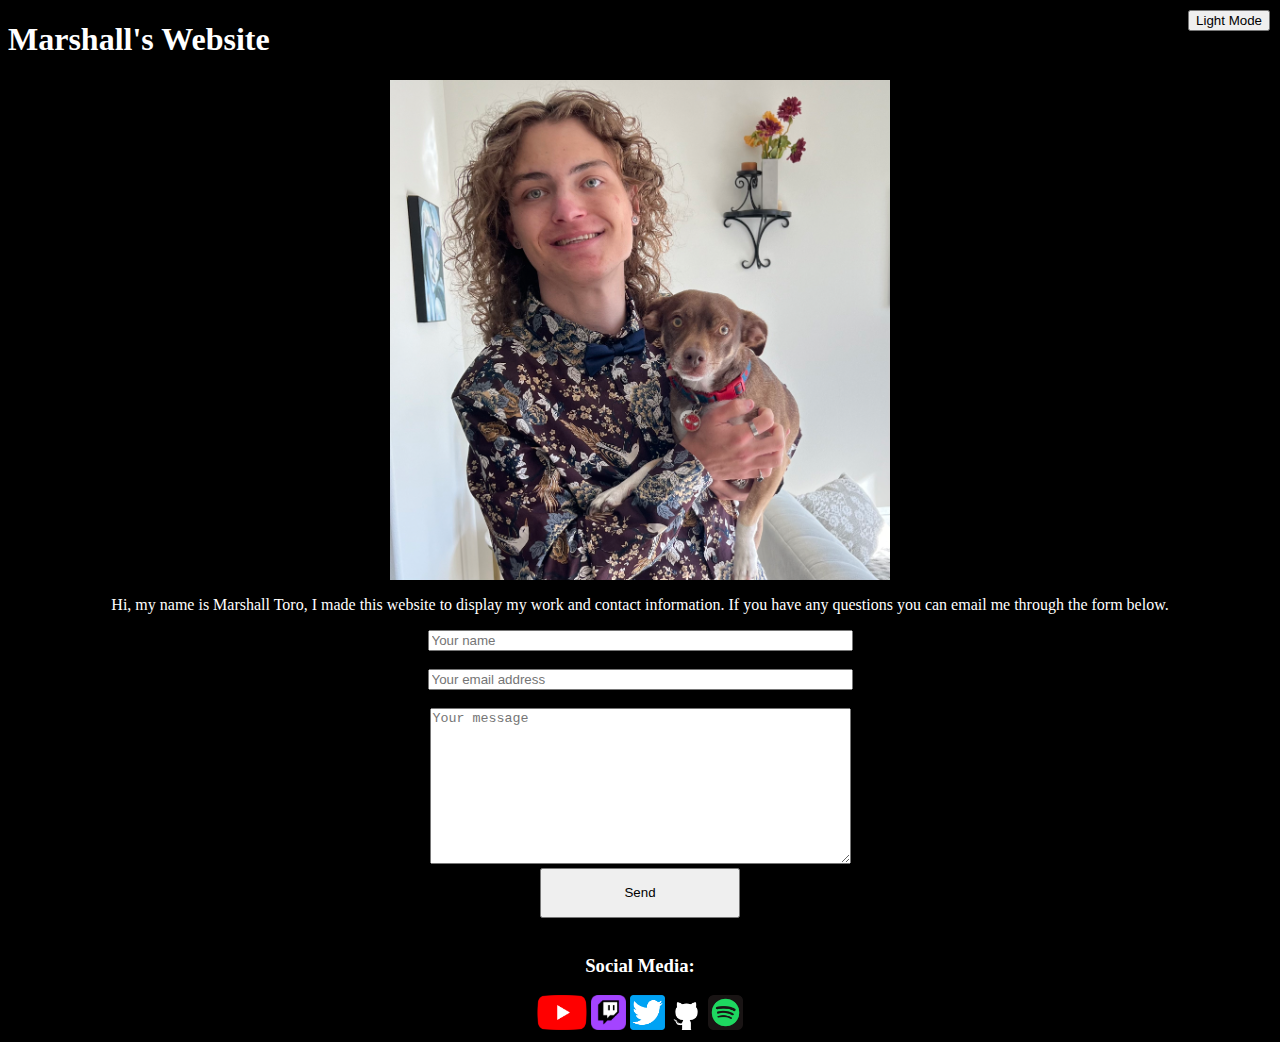
==== index.html @ ddbf24db "corrected typo" ====
<!DOCTYPE html>
<html lang="en">
<head>
  <link rel="stylesheet" href="index.css">
  <meta charset="UTF-8">
  <meta name="viewport" content="width=device-width, initial-scale=1.0">
  <title>Marshall's Website</title>
  <h1>Marshall's Website</h1>
  
</head>
<body>
  <div class="lightModeButt">
    <input onclick="toggleLight()" type="button" value="Light Mode" id="lightButt">
  </div>
  <div class="aboutMe">
    <img src="marshall.jpeg" height="500" alt="Photo of me and my dog, Stan." class="center">
    <!-- <h3>About Me:</h3> -->
    <!-- <p>Hi, my name is Marshall Toro. I am currently enrolled as a computer science major at California State University Channel Islands. I made this website to display my work and contact information. If you have any questions for me, feel free to email me with either the link or form below.</p> -->
    <!-- <p>Hi, my name is Marshall Toro. I am currently enrolled as a computer science major at California State University Channel Islands. I made this website to display my work and contact information. If you have any questions you can email me through the form below.</p> -->

    <p>Hi, my name is Marshall Toro, I made this website to display my work and contact information. If you have any questions you can email me through the form below.</p>
    <!-- <a href="mailto:marshallstoro@gmail.com" target="_blank">Email: marshallstoro@gmail.com</a> -->
  </div>
  <!-- <br> -->

    <form action="https://formsubmit.co/marshallstoro@gmail.com" method="POST">
      <input type="hidden" name="_template" value="box">
      <input type="text" name="Name" required placeholder="Your name" size="50">
      <br>
      <br>
      <input type="email" name="Email" required placeholder="Your email address" size="50">
      <br>
      <br>
      <textarea id="message" name="Message" required rows="10" cols="50" placeholder="Your message"></textarea>
      <br>
      <button type="submit" class="submit">Send</button>
    </form>
  <br>

  <div class="socials">
    <h3>Social Media:</h3>
    <a href="https://youtube.com/@marsh03?sub_confirmation=1" target="_blank"><img src="YTLogo.png" height="35" alt="YouTube"></a>
    <a href="https://www.twitch.tv/marsh_live" target="_blank"><img src="twitchLogo.png" height="35" alt="Twitch"></a>
    <a href="https://x.com/marshtweets?s=21&t=t_MiwBoQFi26wfnnsN6m8w" target="_blank"><img src="twitterLogo.png" height="35" alt="Twitter"></a>
    <a href="https://github.com/Maaarsh" target="_blank"><img src="githubLogo.png" height="35" alt="Github"></a>
    <a href="https://open.spotify.com/user/marshallstoro?si=9oKFjx2VSjWcyU9q7xPTGw" target="_blank"><img src="spotifyLogo.png" height="35" alt="Spotify"></a>
  </div>

  <script>
    function toggleLight() {
      var element = document.body;
      element.classList.toggle('lightMode');
      var elem = document.getElementById("lightButt");

      if (elem.value == "Light Mode") elem.value = "Dark Mode";
      else elem.value = "Light Mode"
    }
  </script>
</body>
</html>
---- index.css ----
body {
  background-color: black;
  color: white;
}

.lightMode {
  background-color: white;
  color: black;
}

.center {
  display: block;
  margin-left: auto;
  margin-right: auto;
}

div.aboutMe {
  a {
    color: rgb(0, 90, 255);
  }
  text-align: center;
}

div.socials {
  text-align: center;
}

form {
  text-align: center;
}

.submit {
  height: 50px;
  width: 200px;
}

div.lightModeButt{
  position: absolute;
  top: 0;
  right: 0;
  padding: 10px;
}
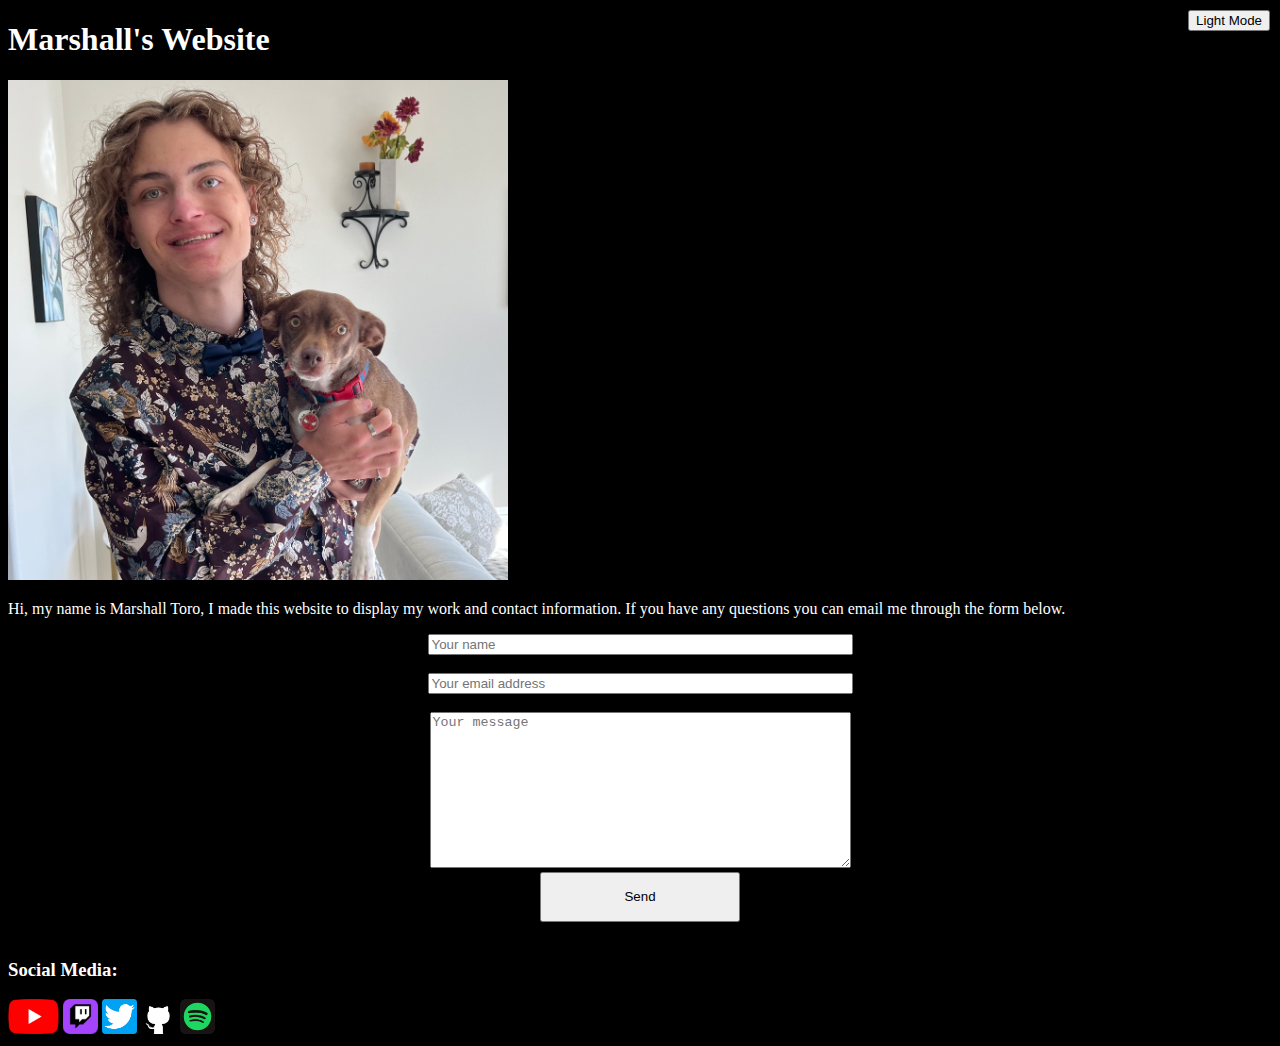
==== commit 392cc779: "trying out flex" ====
--- a/index.html
+++ b/index.html
@@ -9,52 +9,54 @@
   
 </head>
 <body>
-  <div class="lightModeButt">
-    <input onclick="toggleLight()" type="button" value="Light Mode" id="lightButt">
+  <div class="container">
+    <div class="lightModeButt">
+      <input onclick="toggleLight()" type="button" value="Light Mode" id="lightButt">
+    </div>
+    <div class="aboutMe">
+      <img src="marshall.jpeg" height="500" alt="Photo of me and my dog, Stan." class="center">
+      <!-- <h3>About Me:</h3> -->
+      <!-- <p>Hi, my name is Marshall Toro. I am currently enrolled as a computer science major at California State University Channel Islands. I made this website to display my work and contact information. If you have any questions for me, feel free to email me with either the link or form below.</p> -->
+      <!-- <p>Hi, my name is Marshall Toro. I am currently enrolled as a computer science major at California State University Channel Islands. I made this website to display my work and contact information. If you have any questions you can email me through the form below.</p> -->
+
+      <p>Hi, my name is Marshall Toro, I made this website to display my work and contact information. If you have any questions you can email me through the form below.</p>
+      <!-- <a href="mailto:marshallstoro@gmail.com" target="_blank">Email: marshallstoro@gmail.com</a> -->
+    </div>
+    <!-- <br> -->
+
+      <form action="https://formsubmit.co/marshallstoro@gmail.com" method="POST">
+        <input type="hidden" name="_template" value="box">
+        <input type="text" name="Name" required placeholder="Your name" size="50">
+        <br>
+        <br>
+        <input type="email" name="Email" required placeholder="Your email address" size="50">
+        <br>
+        <br>
+        <textarea id="message" name="Message" required rows="10" cols="50" placeholder="Your message"></textarea>
+        <br>
+        <button type="submit" class="submit">Send</button>
+      </form>
+    <br>
+
+    <div class="socials">
+      <h3>Social Media:</h3>
+      <a href="https://youtube.com/@marsh03?sub_confirmation=1" target="_blank"><img src="YTLogo.png" height="35" alt="YouTube"></a>
+      <a href="https://www.twitch.tv/marsh_live" target="_blank"><img src="twitchLogo.png" height="35" alt="Twitch"></a>
+      <a href="https://x.com/marshtweets?s=21&t=t_MiwBoQFi26wfnnsN6m8w" target="_blank"><img src="twitterLogo.png" height="35" alt="Twitter"></a>
+      <a href="https://github.com/Maaarsh" target="_blank"><img src="githubLogo.png" height="35" alt="Github"></a>
+      <a href="https://open.spotify.com/user/marshallstoro?si=9oKFjx2VSjWcyU9q7xPTGw" target="_blank"><img src="spotifyLogo.png" height="35" alt="Spotify"></a>
+    </div>
+
+    <script>
+      function toggleLight() {
+        var element = document.body;
+        element.classList.toggle('lightMode');
+        var elem = document.getElementById("lightButt");
+
+        if (elem.value == "Light Mode") elem.value = "Dark Mode";
+        else elem.value = "Light Mode"
+      }
+    </script>
   </div>
-  <div class="aboutMe">
-    <img src="marshall.jpeg" height="500" alt="Photo of me and my dog, Stan." class="center">
-    <!-- <h3>About Me:</h3> -->
-    <!-- <p>Hi, my name is Marshall Toro. I am currently enrolled as a computer science major at California State University Channel Islands. I made this website to display my work and contact information. If you have any questions for me, feel free to email me with either the link or form below.</p> -->
-    <!-- <p>Hi, my name is Marshall Toro. I am currently enrolled as a computer science major at California State University Channel Islands. I made this website to display my work and contact information. If you have any questions you can email me through the form below.</p> -->
-
-    <p>Hi, my name is Marshall Toro, I made this website to display my work and contact information. If you have any questions you can email me through the form below.</p>
-    <!-- <a href="mailto:marshallstoro@gmail.com" target="_blank">Email: marshallstoro@gmail.com</a> -->
-  </div>
-  <!-- <br> -->
-
-    <form action="https://formsubmit.co/marshallstoro@gmail.com" method="POST">
-      <input type="hidden" name="_template" value="box">
-      <input type="text" name="Name" required placeholder="Your name" size="50">
-      <br>
-      <br>
-      <input type="email" name="Email" required placeholder="Your email address" size="50">
-      <br>
-      <br>
-      <textarea id="message" name="Message" required rows="10" cols="50" placeholder="Your message"></textarea>
-      <br>
-      <button type="submit" class="submit">Send</button>
-    </form>
-  <br>
-
-  <div class="socials">
-    <h3>Social Media:</h3>
-    <a href="https://youtube.com/@marsh03?sub_confirmation=1" target="_blank"><img src="YTLogo.png" height="35" alt="YouTube"></a>
-    <a href="https://www.twitch.tv/marsh_live" target="_blank"><img src="twitchLogo.png" height="35" alt="Twitch"></a>
-    <a href="https://x.com/marshtweets?s=21&t=t_MiwBoQFi26wfnnsN6m8w" target="_blank"><img src="twitterLogo.png" height="35" alt="Twitter"></a>
-    <a href="https://github.com/Maaarsh" target="_blank"><img src="githubLogo.png" height="35" alt="Github"></a>
-    <a href="https://open.spotify.com/user/marshallstoro?si=9oKFjx2VSjWcyU9q7xPTGw" target="_blank"><img src="spotifyLogo.png" height="35" alt="Spotify"></a>
-  </div>
-
-  <script>
-    function toggleLight() {
-      var element = document.body;
-      element.classList.toggle('lightMode');
-      var elem = document.getElementById("lightButt");
-
-      if (elem.value == "Light Mode") elem.value = "Dark Mode";
-      else elem.value = "Light Mode"
-    }
-  </script>
 </body>
 </html>--- a/index.css
+++ b/index.css
@@ -8,7 +8,7 @@
   color: black;
 }
 
-.center {
+/* .center {
   display: block;
   margin-left: auto;
   margin-right: auto;
@@ -24,6 +24,7 @@
 div.socials {
   text-align: center;
 }
+*/
 
 form {
   text-align: center;
@@ -39,4 +40,10 @@
   top: 0;
   right: 0;
   padding: 10px;
+}
+
+.container {
+  display: flex;
+  flex-direction: column;
+  justify-content: baseline;
 }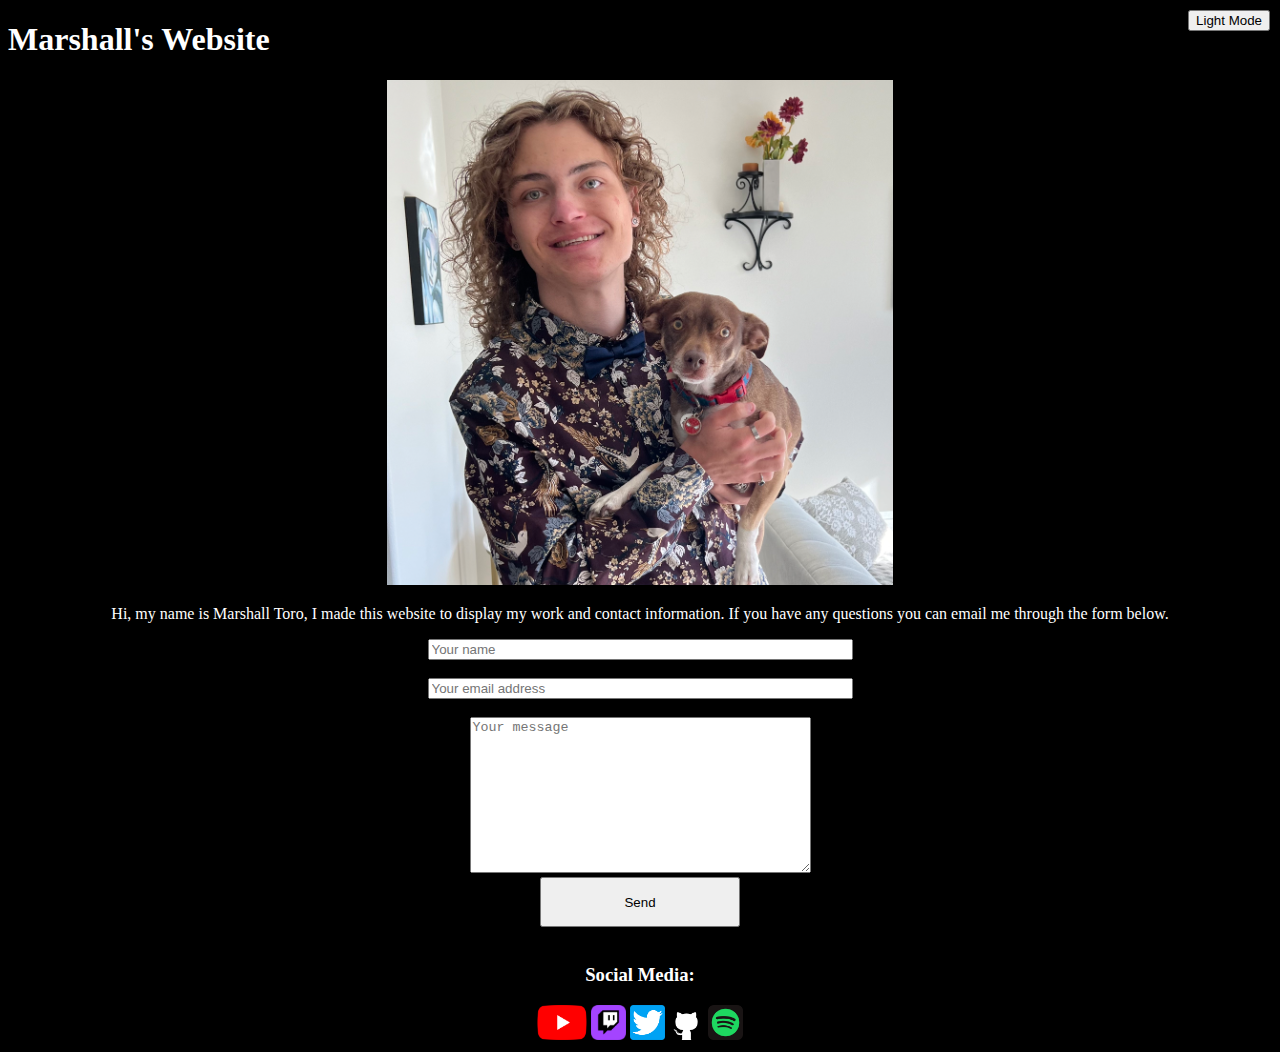
==== commit 7a8ad7ca: "formatting for mobile hopefully???" ====
--- a/index.html
+++ b/index.html
@@ -14,7 +14,7 @@
       <input onclick="toggleLight()" type="button" value="Light Mode" id="lightButt">
     </div>
     <div class="aboutMe">
-      <img src="marshall.jpeg" height="500" alt="Photo of me and my dog, Stan." class="center">
+      <img src="marshall.jpeg" alt="Photo of me and my dog, Stan." class="center">
       <!-- <h3>About Me:</h3> -->
       <!-- <p>Hi, my name is Marshall Toro. I am currently enrolled as a computer science major at California State University Channel Islands. I made this website to display my work and contact information. If you have any questions for me, feel free to email me with either the link or form below.</p> -->
       <!-- <p>Hi, my name is Marshall Toro. I am currently enrolled as a computer science major at California State University Channel Islands. I made this website to display my work and contact information. If you have any questions you can email me through the form below.</p> -->
@@ -24,7 +24,7 @@
     </div>
     <!-- <br> -->
 
-      <form action="https://formsubmit.co/marshallstoro@gmail.com" method="POST">
+      <form action="https://formsubmit.co/marshallstoro@gmail.com" method="POST" autocomplete="on">
         <input type="hidden" name="_template" value="box">
         <input type="text" name="Name" required placeholder="Your name" size="50">
         <br>
@@ -32,7 +32,7 @@
         <input type="email" name="Email" required placeholder="Your email address" size="50">
         <br>
         <br>
-        <textarea id="message" name="Message" required rows="10" cols="50" placeholder="Your message"></textarea>
+        <textarea id="message" name="Message" required rows="10" cols="40" placeholder="Your message"></textarea>
         <br>
         <button type="submit" class="submit">Send</button>
       </form>
--- a/index.css
+++ b/index.css
@@ -12,8 +12,9 @@
   display: block;
   margin-left: auto;
   margin-right: auto;
-}
+} */
 
+/* 
 div.aboutMe {
   a {
     color: rgb(0, 90, 255);
@@ -21,14 +22,15 @@
   text-align: center;
 }
 
+
 div.socials {
   text-align: center;
 }
-*/
+
 
 form {
   text-align: center;
-}
+} */
 
 .submit {
   height: 50px;
@@ -42,8 +44,19 @@
   padding: 10px;
 }
 
+.center {
+  max-width: 40%;
+  height: 40%;
+}
+
+/* form {
+  max-width: 100%;
+} */
+
 .container {
   display: flex;
   flex-direction: column;
   justify-content: baseline;
+  align-items: center;
+  text-align: center;
 }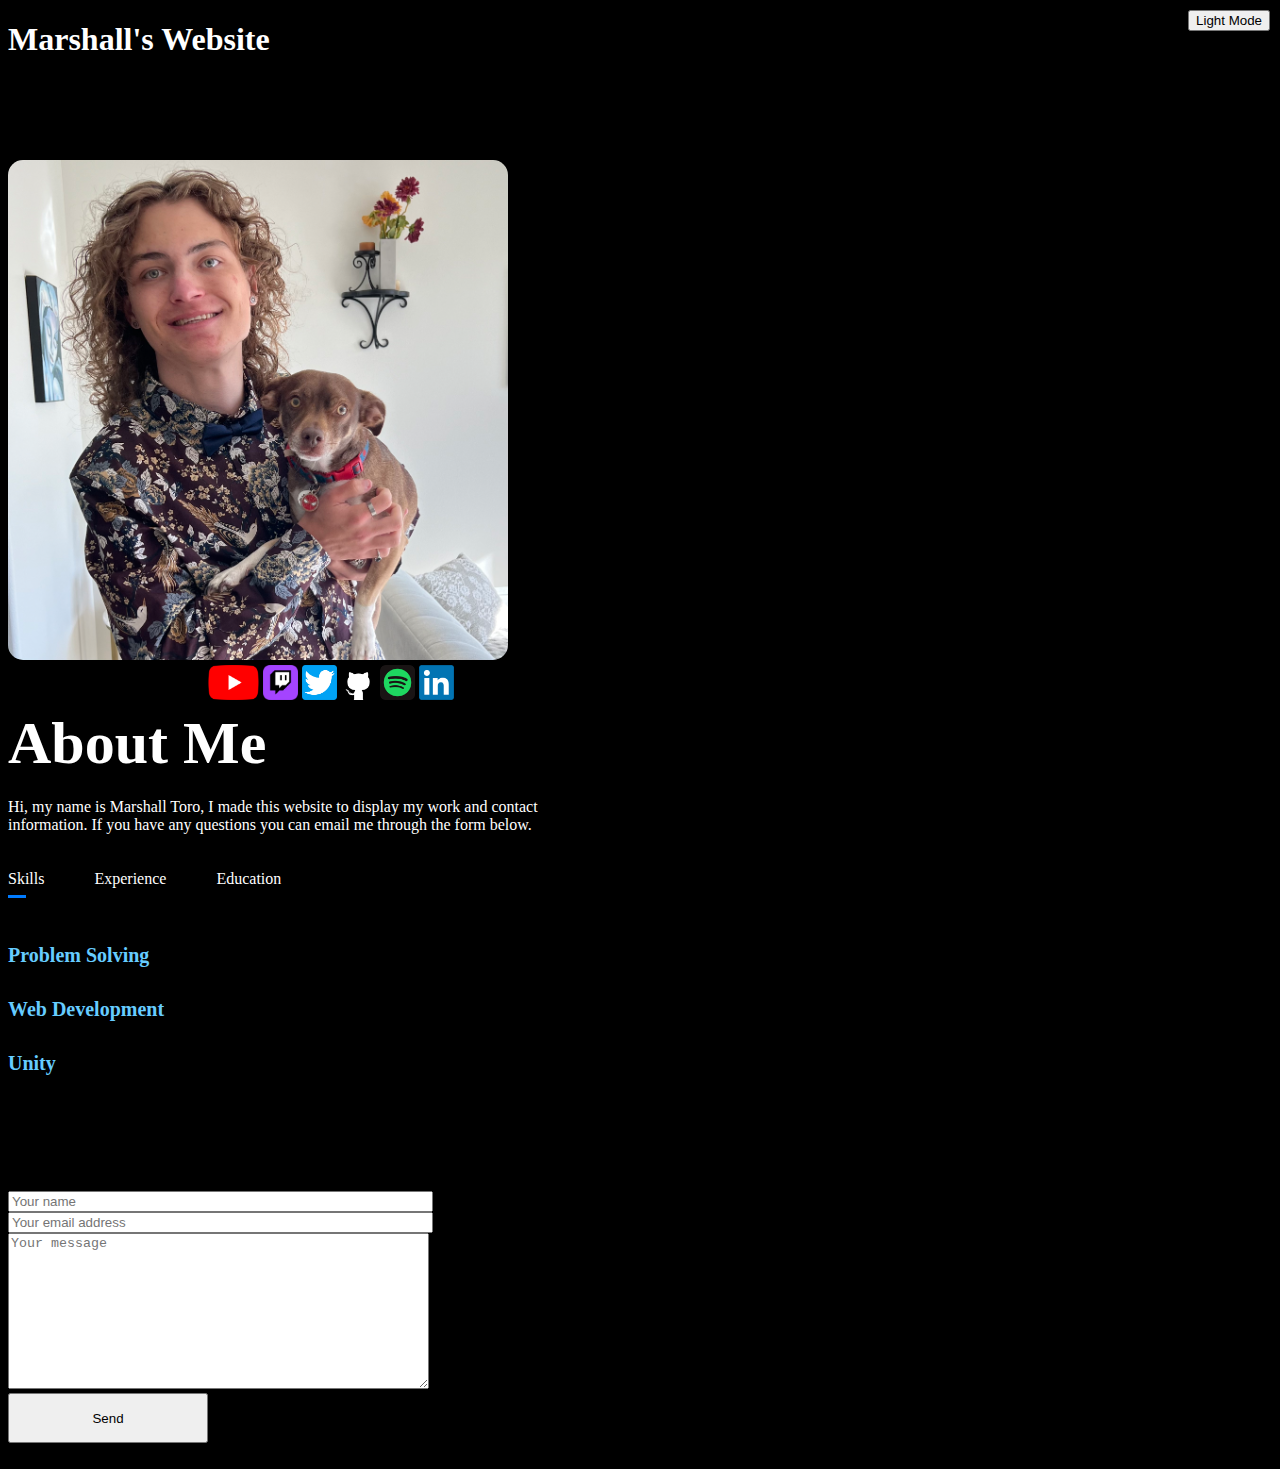
==== commit 4dee6c38: "added skills expericence and education. to do: move email form to the right of about me" ====
--- a/index.html
+++ b/index.html
@@ -9,54 +9,118 @@
   
 </head>
 <body>
-  <div class="container">
-    <div class="lightModeButt">
-      <input onclick="toggleLight()" type="button" value="Light Mode" id="lightButt">
+  <div class="lightModeButt">
+    <input onclick="toggleLight()" type="button" value="Light Mode" id="lightButt">
+  </div>
+
+  <div id="about">
+    <div class="container">
+      <div class="row">
+        <div class="aboutCol1">
+          <span><img src="marshall.jpeg" height="500" alt="Photo me and my dog, Stan." class="center"></span>
+          <div class="socials">
+            <!-- <h3>Social Media:</h3> -->
+            <a href="https://youtube.com/@marsh03?sub_confirmation=1" target="_blank"><img src="YTLogo.png" height="35" alt="YouTube"></a>
+            <a href="https://www.twitch.tv/marsh_live" target="_blank"><img src="twitchLogo.png" height="35" alt="Twitch"></a>
+            <a href="https://x.com/marshtweets?s=21&t=t_MiwBoQFi26wfnnsN6m8w" target="_blank"><img src="twitterLogo.png" height="35" alt="Twitter"></a>
+            <a href="https://github.com/Maaarsh" target="_blank"><img src="githubLogo.png" height="35" alt="Github"></a>
+            <a href="https://open.spotify.com/user/marshallstoro?si=9oKFjx2VSjWcyU9q7xPTGw" target="_blank"><img src="spotifyLogo.png" height="35" alt="Spotify"></a>
+            <a href="https://www.linkedin.com/in/marshall-toro-b60776324/?trk=opento_sprofile_topcard" target="_blank"><img src="linkedinLogo.png" height="35" alt="LinkedIn"></a>
+          </div>
+        </div>
+        <div class="aboutCol2">
+          <h1 class="subTitle">About Me</h1>
+          <p class="aboutText">Hi, my name is Marshall Toro, I made this website to display my work and contact information. If you have any questions you can email me through the form below.</p>
+          <div class="tabTitles">
+            <p class="tabLinks activeLink" onclick="openTab('skills')">Skills</p>
+            <p class="tabLinks" onclick="openTab('experience')">Experience</p>
+            <p class="tabLinks" onclick="openTab('education')">Education</p>
+          </div>
+          <div class="tabContents activeTab" id="skills">
+            <ul>
+              <li><span>Problem Solving</span></li>
+              <br>
+              <li><span>Web Development</span></li>
+              <br>
+              <li><span>Unity</span></li>
+            </ul>
+          </div>
+          <div class="tabContents" id="experience">
+            <ul>
+              <li><span>Aelid Development</span><br>Internship<br><time>May 2023 - Present</time></li>
+              <br>
+              <li><span>Association for Computing Machinery at San Francisco State University</span><br>Club Member<br><time>September 2024 - Present</time></li>
+              <br>
+              <li><span>Conservation Robotics and Engineering Club at California State Channel Islands</span><br>Club Member<br><time>September 2021 - May 2024</time></li>
+            </ul>
+          </div>
+          <div class="tabContents" id="education">
+            <ul>
+              <li><span>San Francisco State University</span><br>Computer Science Major<br><time>August 2024 - Spring 2026 (Expected)</time></li>
+              <br>
+              <li><span>California State Channel Islands</span><br>Computer Science Major<br><time>August 2021 - May 2023</time></li>
+            </ul>
+          </div>
+        </div>
+      </div>
     </div>
-    <div class="aboutMe">
-      <img src="marshall.jpeg" alt="Photo of me and my dog, Stan." class="center">
-      <!-- <h3>About Me:</h3> -->
-      <!-- <p>Hi, my name is Marshall Toro. I am currently enrolled as a computer science major at California State University Channel Islands. I made this website to display my work and contact information. If you have any questions for me, feel free to email me with either the link or form below.</p> -->
-      <!-- <p>Hi, my name is Marshall Toro. I am currently enrolled as a computer science major at California State University Channel Islands. I made this website to display my work and contact information. If you have any questions you can email me through the form below.</p> -->
+  </div>
 
-      <p>Hi, my name is Marshall Toro, I made this website to display my work and contact information. If you have any questions you can email me through the form below.</p>
-      <!-- <a href="mailto:marshallstoro@gmail.com" target="_blank">Email: marshallstoro@gmail.com</a> -->
-    </div>
-    <!-- <br> -->
+  <!-- <div class="aboutMe">
+    <img src="marshall.jpeg" height="500" alt="Photo me and my dog, Stan." class="center"> -->
 
-      <form action="https://formsubmit.co/marshallstoro@gmail.com" method="POST" autocomplete="on">
-        <input type="hidden" name="_template" value="box">
-        <input type="text" name="Name" required placeholder="Your name" size="50">
-        <br>
-        <br>
-        <input type="email" name="Email" required placeholder="Your email address" size="50">
-        <br>
-        <br>
-        <textarea id="message" name="Message" required rows="10" cols="40" placeholder="Your message"></textarea>
-        <br>
-        <button type="submit" class="submit">Send</button>
-      </form>
-    <br>
+    <!-- <h3>About Me:</h3> -->
+    <!-- <p>Hi, my name is Marshall Toro. I am currently enrolled as a computer science major at California State University Channel Islands. I made this website to display my work and contact information. If you have any questions for me, feel free to email me with either the link or form below.</p> -->
+    <!-- <p>Hi, my name is Marshall Toro. I am currently enrolled as a computer science major at California State University Channel Islands. I made this website to display my work and contact information. If you have any questions you can email me through the form below.</p> -->
 
-    <div class="socials">
-      <h3>Social Media:</h3>
-      <a href="https://youtube.com/@marsh03?sub_confirmation=1" target="_blank"><img src="YTLogo.png" height="35" alt="YouTube"></a>
-      <a href="https://www.twitch.tv/marsh_live" target="_blank"><img src="twitchLogo.png" height="35" alt="Twitch"></a>
-      <a href="https://x.com/marshtweets?s=21&t=t_MiwBoQFi26wfnnsN6m8w" target="_blank"><img src="twitterLogo.png" height="35" alt="Twitter"></a>
-      <a href="https://github.com/Maaarsh" target="_blank"><img src="githubLogo.png" height="35" alt="Github"></a>
-      <a href="https://open.spotify.com/user/marshallstoro?si=9oKFjx2VSjWcyU9q7xPTGw" target="_blank"><img src="spotifyLogo.png" height="35" alt="Spotify"></a>
-    </div>
+    <!-- <p>Hi, my name is Marshall Toro, I made this website to display my work and contact information. If you have any questions you can email me through the form below.</p> -->
 
-    <script>
-      function toggleLight() {
-        var element = document.body;
-        element.classList.toggle('lightMode');
-        var elem = document.getElementById("lightButt");
+    <!-- <a href="mailto:marshallstoro@gmail.com" target="_blank">Email: marshallstoro@gmail.com</a> -->
+  <!-- </div> -->
+  <!-- <br> -->
 
-        if (elem.value == "Light Mode") elem.value = "Dark Mode";
-        else elem.value = "Light Mode"
+  
+
+  <br>
+
+    <form action="https://formsubmit.co/marshallstoro@gmail.com" method="POST">
+      <input type="hidden" name="_template" value="box">
+      <input type="text" name="Name" required placeholder="Your name" size="50">
+      <br>
+      <input type="email" name="Email" required placeholder="Your email address" size="50">
+      <br>
+      <textarea id="message" name="Message" required rows="10" cols="50" placeholder="Your message"></textarea>
+      <br>
+      <button type="submit" class="submit">Send</button>
+    </form>
+  <br>
+
+  
+
+
+
+  <script>
+    function toggleLight() {
+      var element = document.body;
+      element.classList.toggle('lightMode');
+      var elem = document.getElementById("lightButt");
+
+      if (elem.value == "Light Mode") elem.value = "Dark Mode";
+      else elem.value = "Light Mode"
+    }
+
+    var tabLinks = document.getElementsByClassName("tabLinks");
+    var tabContents = document.getElementsByClassName("tabContents");
+    function openTab(tabName) {
+      for (tabLink of tabLinks) {
+        tabLink.classList.remove("activeLink");
       }
-    </script>
-  </div>
+      for (tabContent of tabContents) {
+        tabContent.classList.remove("activeTab");
+      }
+      event.currentTarget.classList.add("activeLink");
+      document.getElementById(tabName).classList.add("activeTab");
+    }
+  </script>
 </body>
 </html>--- a/index.css
+++ b/index.css
@@ -8,13 +8,12 @@
   color: black;
 }
 
-/* .center {
+.center {
   display: block;
   margin-left: auto;
   margin-right: auto;
-} */
+}
 
-/* 
 div.aboutMe {
   a {
     color: rgb(0, 90, 255);
@@ -22,15 +21,16 @@
   text-align: center;
 }
 
-
 div.socials {
-  text-align: center;
+  margin-top: -75px;
+  margin-left: 200px;
+  /* text-align: center; */
 }
 
+form {
 
-form {
-  text-align: center;
-} */
+  /* text-align: center; */
+}
 
 .submit {
   height: 50px;
@@ -44,19 +44,107 @@
   padding: 10px;
 }
 
-.center {
-  max-width: 40%;
-  height: 40%;
+#about{
+  padding: 80px 0;
+  /* color: #ababab; */
 }
 
-/* form {
-  max-width: 100%;
-} */
+.row{
+  display: flex;
+  justify-content: space-between;
+  flex-wrap: wrap;
+}
 
-.container {
+.aboutCol1{
+  flex-basis: 35%;
+}
+
+.aboutCol1 img{
+  margin-top: 80px;
+}
+
+.aboutCol1 span img{
+  /* width: 100%; */
+  border-radius: 15px;
+  margin-top: 0px;
+}
+
+.aboutCol2{
+  flex-basis: 65%;
+  /* margin-left: -35px; */
+}
+
+.subTitle{
+  margin-top: 5px;
+  /* margin-left: -35px; */
+  font-size: 60px;
+  font-weight: 600;
+}
+
+.aboutText {
+  margin-top: -20px;
+  /* margin-left: -35px; */
+  max-width: 600px; /* Adjust the value as needed */
+  /* margin: 0 auto; Center the text */
+  text-align: left; /* Optional: Adjust text alignment */
+}
+
+.tabTitles{
   display: flex;
-  flex-direction: column;
-  justify-content: baseline;
-  align-items: center;
-  text-align: center;
+  margin: 20px 0 40px;
+}
+
+.tabLinks{
+  margin-right: 50px;
+  font-size: 18x;
+  font-weight: 500;
+  cursor: pointer;
+  position: relative;
+}
+
+.tabLinks::after{
+  content: '';
+  width: 0;
+  height: 3px;
+  background: #007bff;
+  position: absolute;
+  left: 0;
+  bottom: -10px;
+  transition: 0.5s;
+}
+
+.tabLinks.activeLink::after{
+  width: 50%;
+}
+
+.tabContents ul{
+  padding-left: 0px;
+  font-size: 18px;
+
+}
+
+.tabContents ul li{
+  list-style: none;
+  margin-bottom: 10px;
+  font-weight: 500;
+}
+
+.tabContents ul li span{
+  color: #66ccff;
+  font-size: 20px;
+  font-weight: 800;
+
+}
+
+.tabContents ul li time{
+  font-size: 15px;
+  font-weight: 10;
+}
+
+.tabContents{
+  display: none;
+}
+
+.tabContents.activeTab{
+  display: block;
 }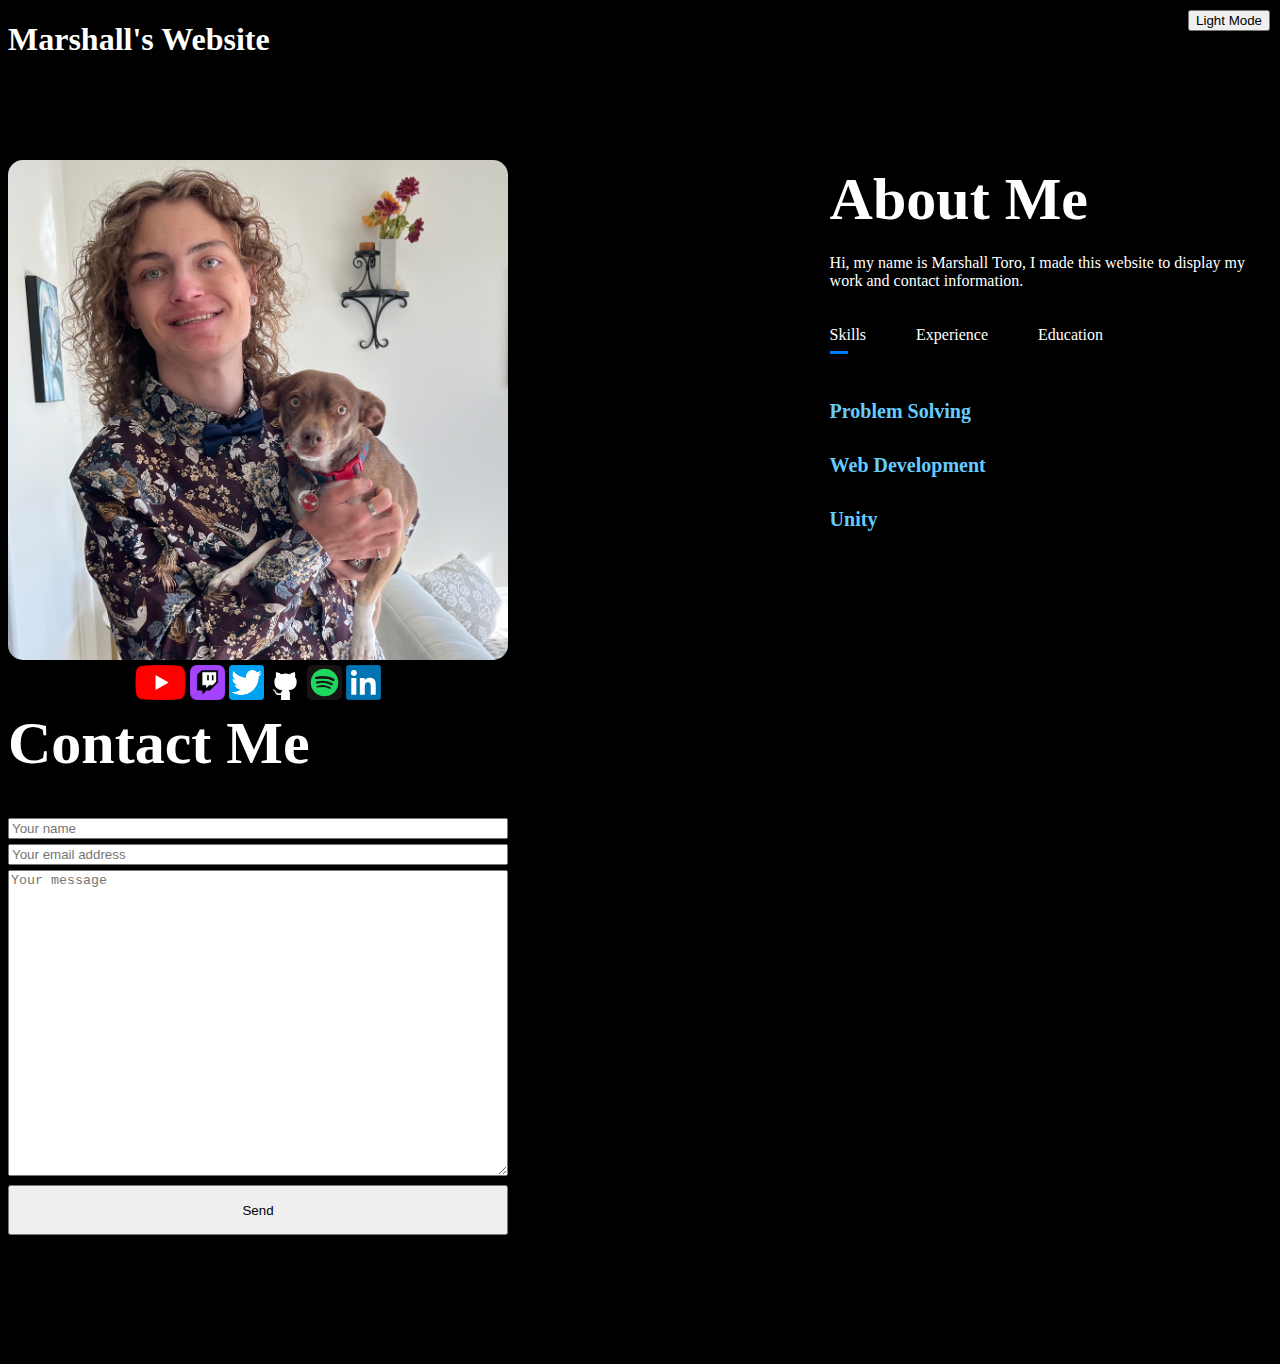
==== commit 6db4a3c6: "moved contact me form to the right of about me for desk top and made other minor changes" ====
--- a/index.html
+++ b/index.html
@@ -30,7 +30,7 @@
         </div>
         <div class="aboutCol2">
           <h1 class="subTitle">About Me</h1>
-          <p class="aboutText">Hi, my name is Marshall Toro, I made this website to display my work and contact information. If you have any questions you can email me through the form below.</p>
+          <p class="aboutText">Hi, my name is Marshall Toro, I made this website to display my work and contact information.</p>
           <div class="tabTitles">
             <p class="tabLinks activeLink" onclick="openTab('skills')">Skills</p>
             <p class="tabLinks" onclick="openTab('experience')">Experience</p>
@@ -62,6 +62,19 @@
             </ul>
           </div>
         </div>
+        <div class="contactCol">
+          <h1 class="subTitle">Contact Me</h1>
+          <form action="https://formsubmit.co/marshallstoro@gmail.com" method="POST">
+            <input type="hidden" name="_template" value="box">
+            <input type="text" name="Name" required placeholder="Your name" size="50" class="inputField">
+            <br>
+            <input type="email" name="Email" required placeholder="Your email address" size="50" class="inputField">
+            <br>
+            <textarea id="message" name="Message" required rows="20" cols="50" placeholder="Your message" class="inputField"></textarea>
+            <br>
+            <button type="submit" class="submit">Send</button>
+          </form>
+        </div>
       </div>
     </div>
   </div>
@@ -83,7 +96,7 @@
 
   <br>
 
-    <form action="https://formsubmit.co/marshallstoro@gmail.com" method="POST">
+    <!-- <form action="https://formsubmit.co/marshallstoro@gmail.com" method="POST">
       <input type="hidden" name="_template" value="box">
       <input type="text" name="Name" required placeholder="Your name" size="50">
       <br>
@@ -92,7 +105,7 @@
       <textarea id="message" name="Message" required rows="10" cols="50" placeholder="Your message"></textarea>
       <br>
       <button type="submit" class="submit">Send</button>
-    </form>
+    </form> -->
   <br>
 
   
--- a/index.css
+++ b/index.css
@@ -23,7 +23,9 @@
 
 div.socials {
   margin-top: -75px;
-  margin-left: 200px;
+  /* margin-left: 100px; */
+  justify-content: center;
+  gap: 10px;
   /* text-align: center; */
 }
 
@@ -34,7 +36,13 @@
 
 .submit {
   height: 50px;
-  width: 200px;
+  /* width: 200px; */
+  width: 150%;
+  max-width: 500px;
+  box-sizing: border-box;
+  margin-bottom: 5px;
+  cursor: pointer;
+
 }
 
 div.lightModeButt{
@@ -42,6 +50,10 @@
   top: 0;
   right: 0;
   padding: 10px;
+}
+
+#lightButt {
+  cursor: pointer; /* Ensure the cursor changes to pointer (finger) */
 }
 
 #about{
@@ -56,7 +68,8 @@
 }
 
 .aboutCol1{
-  flex-basis: 35%;
+  flex-basis: 30%;
+  text-align: center;
 }
 
 .aboutCol1 img{
@@ -70,7 +83,7 @@
 }
 
 .aboutCol2{
-  flex-basis: 65%;
+  flex-basis: 35%; /* Adjust the value as needed */
   /* margin-left: -35px; */
 }
 
@@ -147,4 +160,15 @@
 
 .tabContents.activeTab{
   display: block;
+}
+
+.contactCol{
+  flex-basis: 30%; /* Adjust the value as needed */
+}
+
+.inputField {
+  width: 150%;
+  max-width: 500px;
+  box-sizing: border-box;
+  margin-bottom: 5px;
 }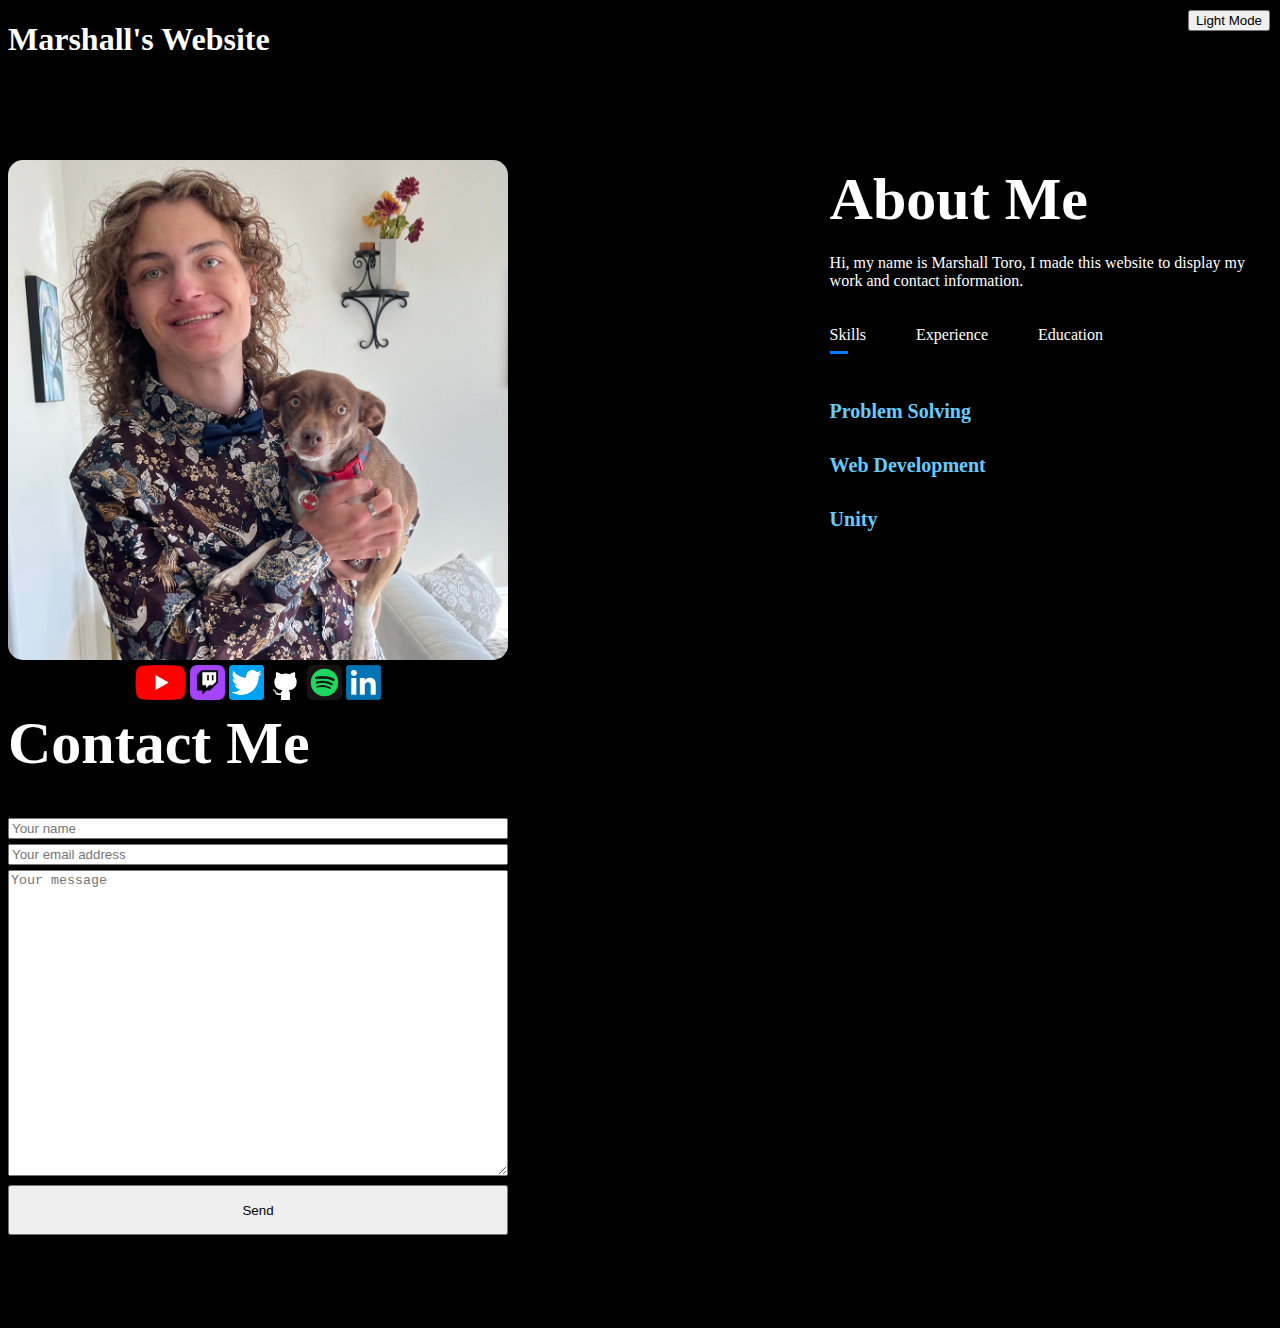
==== commit d675007c: "cleaned up code: removed unused code and added comments" ====
--- a/index.html
+++ b/index.html
@@ -6,9 +6,10 @@
   <meta name="viewport" content="width=device-width, initial-scale=1.0">
   <title>Marshall's Website</title>
   <h1>Marshall's Website</h1>
-  
 </head>
 <body>
+
+  <!-- Button to switch between light and dark mode -->
   <div class="lightModeButt">
     <input onclick="toggleLight()" type="button" value="Light Mode" id="lightButt">
   </div>
@@ -18,8 +19,9 @@
       <div class="row">
         <div class="aboutCol1">
           <span><img src="marshall.jpeg" height="500" alt="Photo me and my dog, Stan." class="center"></span>
+
+          <!-- Social media links -->
           <div class="socials">
-            <!-- <h3>Social Media:</h3> -->
             <a href="https://youtube.com/@marsh03?sub_confirmation=1" target="_blank"><img src="YTLogo.png" height="35" alt="YouTube"></a>
             <a href="https://www.twitch.tv/marsh_live" target="_blank"><img src="twitchLogo.png" height="35" alt="Twitch"></a>
             <a href="https://x.com/marshtweets?s=21&t=t_MiwBoQFi26wfnnsN6m8w" target="_blank"><img src="twitterLogo.png" height="35" alt="Twitter"></a>
@@ -28,7 +30,9 @@
             <a href="https://www.linkedin.com/in/marshall-toro-b60776324/?trk=opento_sprofile_topcard" target="_blank"><img src="linkedinLogo.png" height="35" alt="LinkedIn"></a>
           </div>
         </div>
+
         <div class="aboutCol2">
+          <!-- About Me -->
           <h1 class="subTitle">About Me</h1>
           <p class="aboutText">Hi, my name is Marshall Toro, I made this website to display my work and contact information.</p>
           <div class="tabTitles">
@@ -36,6 +40,8 @@
             <p class="tabLinks" onclick="openTab('experience')">Experience</p>
             <p class="tabLinks" onclick="openTab('education')">Education</p>
           </div>
+
+          <!-- Skills tab -->
           <div class="tabContents activeTab" id="skills">
             <ul>
               <li><span>Problem Solving</span></li>
@@ -45,6 +51,8 @@
               <li><span>Unity</span></li>
             </ul>
           </div>
+
+          <!-- Experience tab -->
           <div class="tabContents" id="experience">
             <ul>
               <li><span>Aelid Development</span><br>Internship<br><time>May 2023 - Present</time></li>
@@ -54,6 +62,8 @@
               <li><span>Conservation Robotics and Engineering Club at California State Channel Islands</span><br>Club Member<br><time>September 2021 - May 2024</time></li>
             </ul>
           </div>
+
+          <!-- Education tab -->
           <div class="tabContents" id="education">
             <ul>
               <li><span>San Francisco State University</span><br>Computer Science Major<br><time>August 2024 - Spring 2026 (Expected)</time></li>
@@ -62,7 +72,9 @@
             </ul>
           </div>
         </div>
+
         <div class="contactCol">
+          <!-- Email form -->
           <h1 class="subTitle">Contact Me</h1>
           <form action="https://formsubmit.co/marshallstoro@gmail.com" method="POST">
             <input type="hidden" name="_template" value="box">
@@ -79,40 +91,8 @@
     </div>
   </div>
 
-  <!-- <div class="aboutMe">
-    <img src="marshall.jpeg" height="500" alt="Photo me and my dog, Stan." class="center"> -->
-
-    <!-- <h3>About Me:</h3> -->
-    <!-- <p>Hi, my name is Marshall Toro. I am currently enrolled as a computer science major at California State University Channel Islands. I made this website to display my work and contact information. If you have any questions for me, feel free to email me with either the link or form below.</p> -->
-    <!-- <p>Hi, my name is Marshall Toro. I am currently enrolled as a computer science major at California State University Channel Islands. I made this website to display my work and contact information. If you have any questions you can email me through the form below.</p> -->
-
-    <!-- <p>Hi, my name is Marshall Toro, I made this website to display my work and contact information. If you have any questions you can email me through the form below.</p> -->
-
-    <!-- <a href="mailto:marshallstoro@gmail.com" target="_blank">Email: marshallstoro@gmail.com</a> -->
-  <!-- </div> -->
-  <!-- <br> -->
-
-  
-
-  <br>
-
-    <!-- <form action="https://formsubmit.co/marshallstoro@gmail.com" method="POST">
-      <input type="hidden" name="_template" value="box">
-      <input type="text" name="Name" required placeholder="Your name" size="50">
-      <br>
-      <input type="email" name="Email" required placeholder="Your email address" size="50">
-      <br>
-      <textarea id="message" name="Message" required rows="10" cols="50" placeholder="Your message"></textarea>
-      <br>
-      <button type="submit" class="submit">Send</button>
-    </form> -->
-  <br>
-
-  
-
-
-
   <script>
+    // JavaScript for light/dark mode
     function toggleLight() {
       var element = document.body;
       element.classList.toggle('lightMode');
@@ -122,8 +102,10 @@
       else elem.value = "Light Mode"
     }
 
+    // JavaScript for tabs
     var tabLinks = document.getElementsByClassName("tabLinks");
     var tabContents = document.getElementsByClassName("tabContents");
+
     function openTab(tabName) {
       for (tabLink of tabLinks) {
         tabLink.classList.remove("activeLink");
--- a/index.css
+++ b/index.css
@@ -14,35 +14,19 @@
   margin-right: auto;
 }
 
-div.aboutMe {
-  a {
-    color: rgb(0, 90, 255);
-  }
-  text-align: center;
-}
-
 div.socials {
   margin-top: -75px;
-  /* margin-left: 100px; */
   justify-content: center;
   gap: 10px;
-  /* text-align: center; */
-}
-
-form {
-
-  /* text-align: center; */
 }
 
 .submit {
   height: 50px;
-  /* width: 200px; */
   width: 150%;
   max-width: 500px;
   box-sizing: border-box;
   margin-bottom: 5px;
   cursor: pointer;
-
 }
 
 div.lightModeButt{
@@ -53,12 +37,11 @@
 }
 
 #lightButt {
-  cursor: pointer; /* Ensure the cursor changes to pointer (finger) */
+  cursor: pointer; 
 }
 
 #about{
   padding: 80px 0;
-  /* color: #ababab; */
 }
 
 .row{
@@ -77,29 +60,24 @@
 }
 
 .aboutCol1 span img{
-  /* width: 100%; */
   border-radius: 15px;
   margin-top: 0px;
 }
 
 .aboutCol2{
-  flex-basis: 35%; /* Adjust the value as needed */
-  /* margin-left: -35px; */
+  flex-basis: 35%;
 }
 
 .subTitle{
   margin-top: 5px;
-  /* margin-left: -35px; */
   font-size: 60px;
   font-weight: 600;
 }
 
 .aboutText {
   margin-top: -20px;
-  /* margin-left: -35px; */
-  max-width: 600px; /* Adjust the value as needed */
-  /* margin: 0 auto; Center the text */
-  text-align: left; /* Optional: Adjust text alignment */
+  max-width: 600px;
+  text-align: left;
 }
 
 .tabTitles{
@@ -133,7 +111,6 @@
 .tabContents ul{
   padding-left: 0px;
   font-size: 18px;
-
 }
 
 .tabContents ul li{
@@ -146,7 +123,6 @@
   color: #66ccff;
   font-size: 20px;
   font-weight: 800;
-
 }
 
 .tabContents ul li time{
@@ -163,7 +139,7 @@
 }
 
 .contactCol{
-  flex-basis: 30%; /* Adjust the value as needed */
+  flex-basis: 30%;
 }
 
 .inputField {
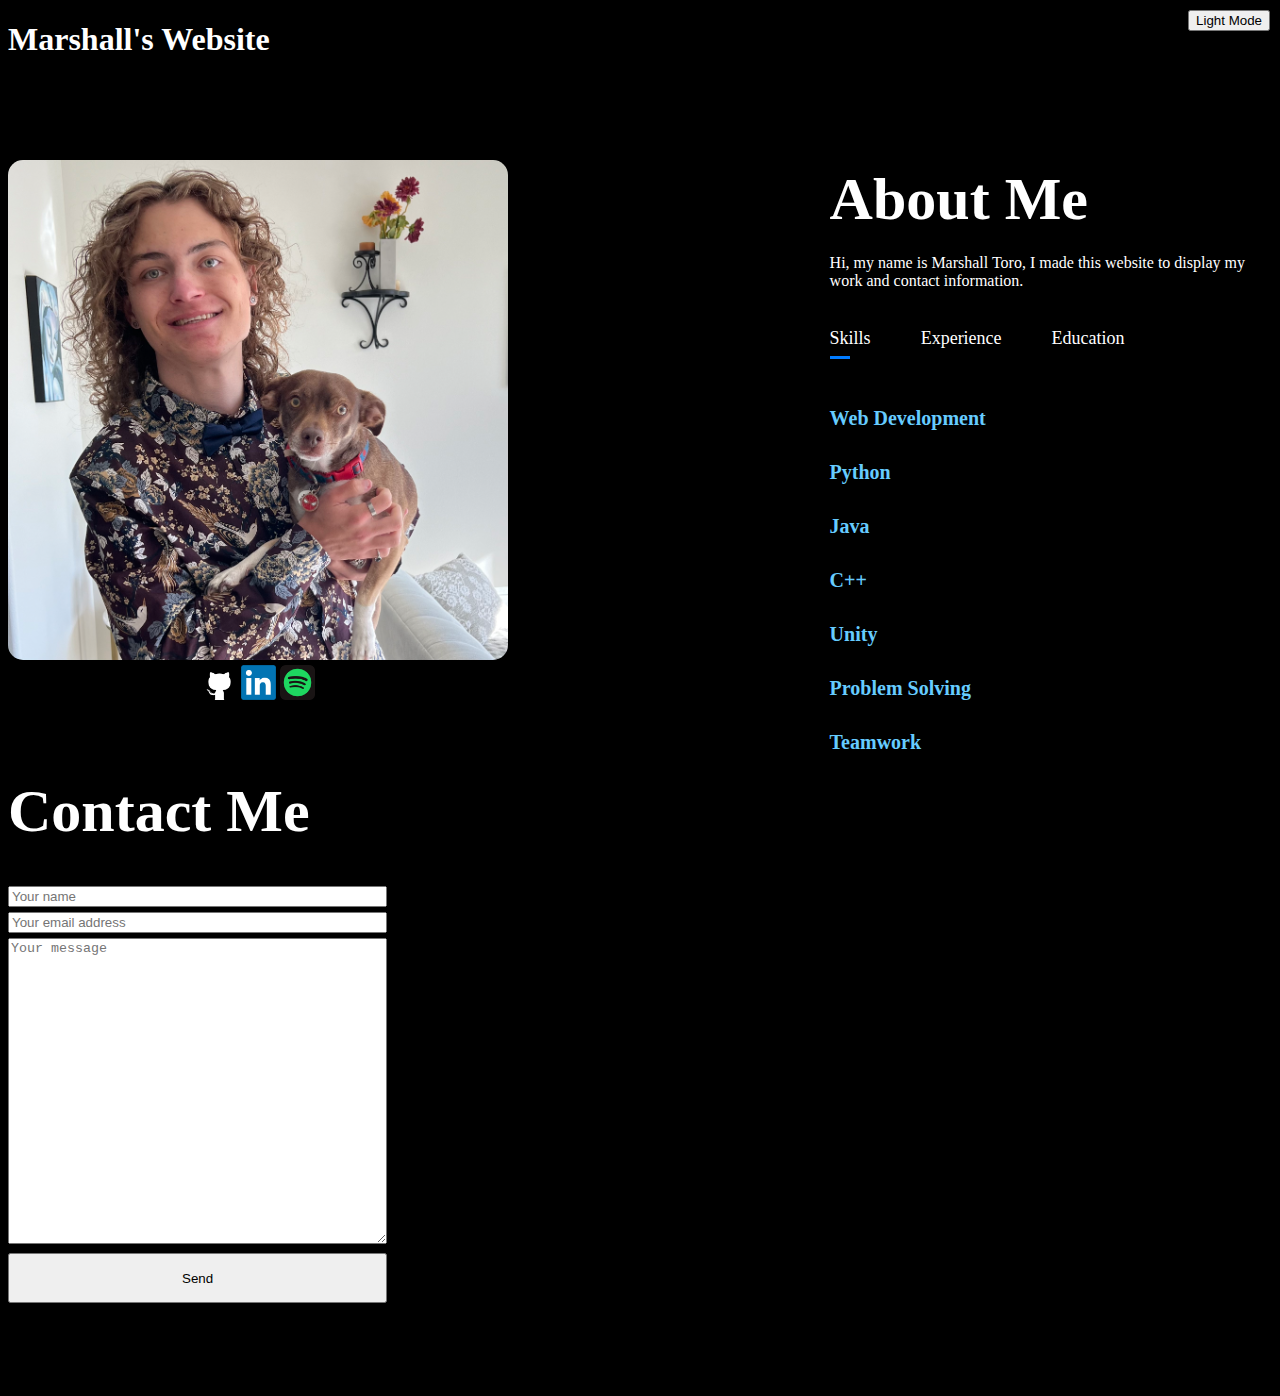
==== commit 3eb7a494: "made small tweaks. want to add an interests tab" ====
--- a/index.html
+++ b/index.html
@@ -22,12 +22,12 @@
 
           <!-- Social media links -->
           <div class="socials">
-            <a href="https://youtube.com/@marsh03?sub_confirmation=1" target="_blank"><img src="YTLogo.png" height="35" alt="YouTube"></a>
-            <a href="https://www.twitch.tv/marsh_live" target="_blank"><img src="twitchLogo.png" height="35" alt="Twitch"></a>
-            <a href="https://x.com/marshtweets?s=21&t=t_MiwBoQFi26wfnnsN6m8w" target="_blank"><img src="twitterLogo.png" height="35" alt="Twitter"></a>
+            <!-- <a href="https://youtube.com/@marsh03?sub_confirmation=1" target="_blank"><img src="YTLogo.png" height="35" alt="YouTube"></a> -->
+            <!-- <a href="https://www.twitch.tv/marsh_live" target="_blank"><img src="twitchLogo.png" height="35" alt="Twitch"></a> -->
             <a href="https://github.com/Maaarsh" target="_blank"><img src="githubLogo.png" height="35" alt="Github"></a>
+            <a href="https://www.linkedin.com/in/marshall-toro-b60776324/?trk=opento_sprofile_topcard" target="_blank"><img src="linkedinLogo.png" height="35" alt="LinkedIn"></a>
             <a href="https://open.spotify.com/user/marshallstoro?si=9oKFjx2VSjWcyU9q7xPTGw" target="_blank"><img src="spotifyLogo.png" height="35" alt="Spotify"></a>
-            <a href="https://www.linkedin.com/in/marshall-toro-b60776324/?trk=opento_sprofile_topcard" target="_blank"><img src="linkedinLogo.png" height="35" alt="LinkedIn"></a>
+            <!-- <a href="https://x.com/marshtweets?s=21&t=t_MiwBoQFi26wfnnsN6m8w" target="_blank"><img src="twitterLogo.png" height="35" alt="Twitter"></a> -->
           </div>
         </div>
 
@@ -44,11 +44,19 @@
           <!-- Skills tab -->
           <div class="tabContents activeTab" id="skills">
             <ul>
+              <li><span>Web Development</span></li>
+              <br>
+              <li><span>Python</span></li>
+              <br>
+              <li><span>Java</span></li>
+              <br>
+              <li><span>C++</span></li>
+              <br>
+              <li><span>Unity</span></li>
+              <br>
               <li><span>Problem Solving</span></li>
               <br>
-              <li><span>Web Development</span></li>
-              <br>
-              <li><span>Unity</span></li>
+              <li><span>Teamwork</span></li>
             </ul>
           </div>
 
--- a/index.css
+++ b/index.css
@@ -22,14 +22,14 @@
 
 .submit {
   height: 50px;
-  width: 150%;
+  width: 100%; /* Adjusted to fit within the container */
   max-width: 500px;
   box-sizing: border-box;
   margin-bottom: 5px;
   cursor: pointer;
 }
 
-div.lightModeButt{
+div.lightModeButt {
   position: absolute;
   top: 0;
   right: 0;
@@ -40,35 +40,35 @@
   cursor: pointer; 
 }
 
-#about{
+#about {
   padding: 80px 0;
 }
 
-.row{
+.row {
   display: flex;
   justify-content: space-between;
   flex-wrap: wrap;
 }
 
-.aboutCol1{
+.aboutCol1 {
   flex-basis: 30%;
   text-align: center;
 }
 
-.aboutCol1 img{
+.aboutCol1 img {
   margin-top: 80px;
 }
 
-.aboutCol1 span img{
+.aboutCol1 span img {
   border-radius: 15px;
   margin-top: 0px;
 }
 
-.aboutCol2{
+.aboutCol2 {
   flex-basis: 35%;
 }
 
-.subTitle{
+.subTitle {
   margin-top: 5px;
   font-size: 60px;
   font-weight: 600;
@@ -80,20 +80,20 @@
   text-align: left;
 }
 
-.tabTitles{
+.tabTitles {
   display: flex;
   margin: 20px 0 40px;
 }
 
-.tabLinks{
+.tabLinks {
   margin-right: 50px;
-  font-size: 18x;
+  font-size: 18px;
   font-weight: 500;
   cursor: pointer;
   position: relative;
 }
 
-.tabLinks::after{
+.tabLinks::after {
   content: '';
   width: 0;
   height: 3px;
@@ -104,46 +104,46 @@
   transition: 0.5s;
 }
 
-.tabLinks.activeLink::after{
+.tabLinks.activeLink::after {
   width: 50%;
 }
 
-.tabContents ul{
+.tabContents ul {
   padding-left: 0px;
   font-size: 18px;
 }
 
-.tabContents ul li{
+.tabContents ul li {
   list-style: none;
   margin-bottom: 10px;
   font-weight: 500;
 }
 
-.tabContents ul li span{
+.tabContents ul li span {
   color: #66ccff;
   font-size: 20px;
   font-weight: 800;
 }
 
-.tabContents ul li time{
+.tabContents ul li time {
   font-size: 15px;
   font-weight: 10;
 }
 
-.tabContents{
+.tabContents {
   display: none;
 }
 
-.tabContents.activeTab{
+.tabContents.activeTab {
   display: block;
 }
 
-.contactCol{
+.contactCol {
   flex-basis: 30%;
 }
 
 .inputField {
-  width: 150%;
+  width: 100%; /* Adjusted to fit within the container */
   max-width: 500px;
   box-sizing: border-box;
   margin-bottom: 5px;
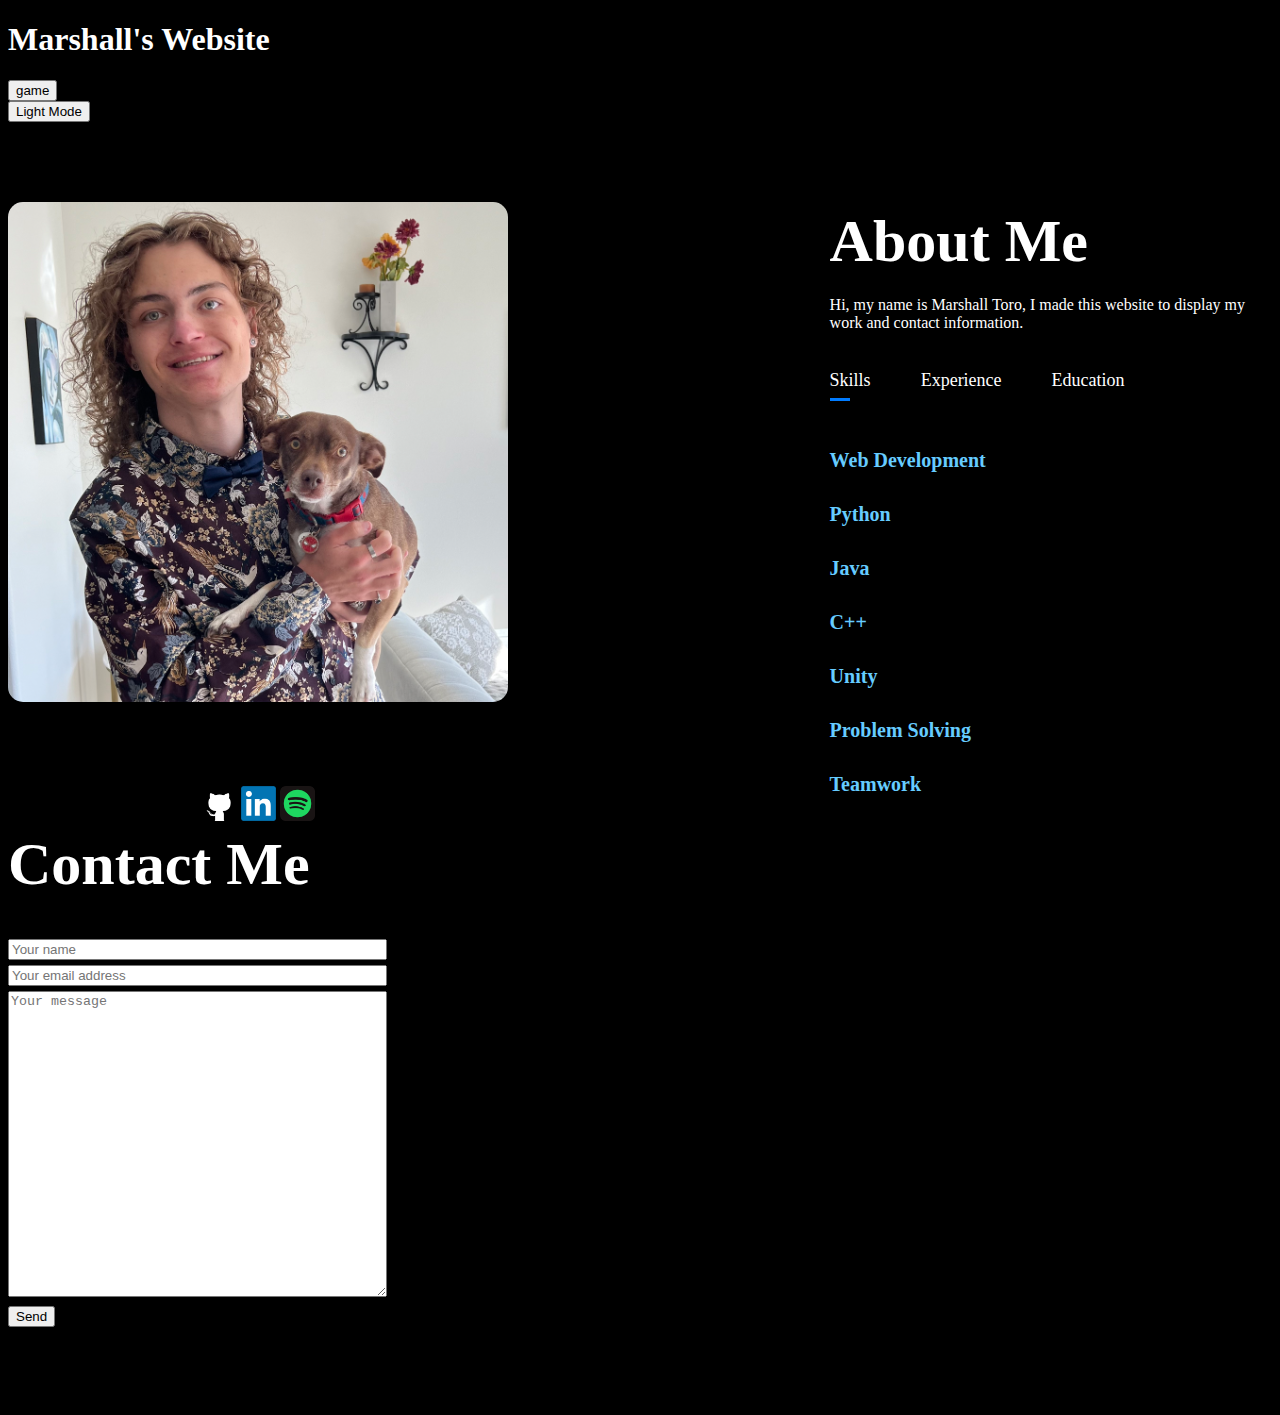
==== commit e29d4721: "added game" ====
--- a/index.html
+++ b/index.html
@@ -6,6 +6,8 @@
   <meta name="viewport" content="width=device-width, initial-scale=1.0">
   <title>Marshall's Website</title>
   <h1>Marshall's Website</h1>
+  <input type="button" href="game.html" value="game" class="gameButt" onclick="window.location.href='game.html'">
+  <!-- <link href="game/index.html"> Game </link> -->
 </head>
 <body>
 
--- a/index.css
+++ b/index.css
@@ -8,7 +8,7 @@
   color: black;
 }
 
-.center {
+/* .center {
   display: block;
   margin-left: auto;
   margin-right: auto;
